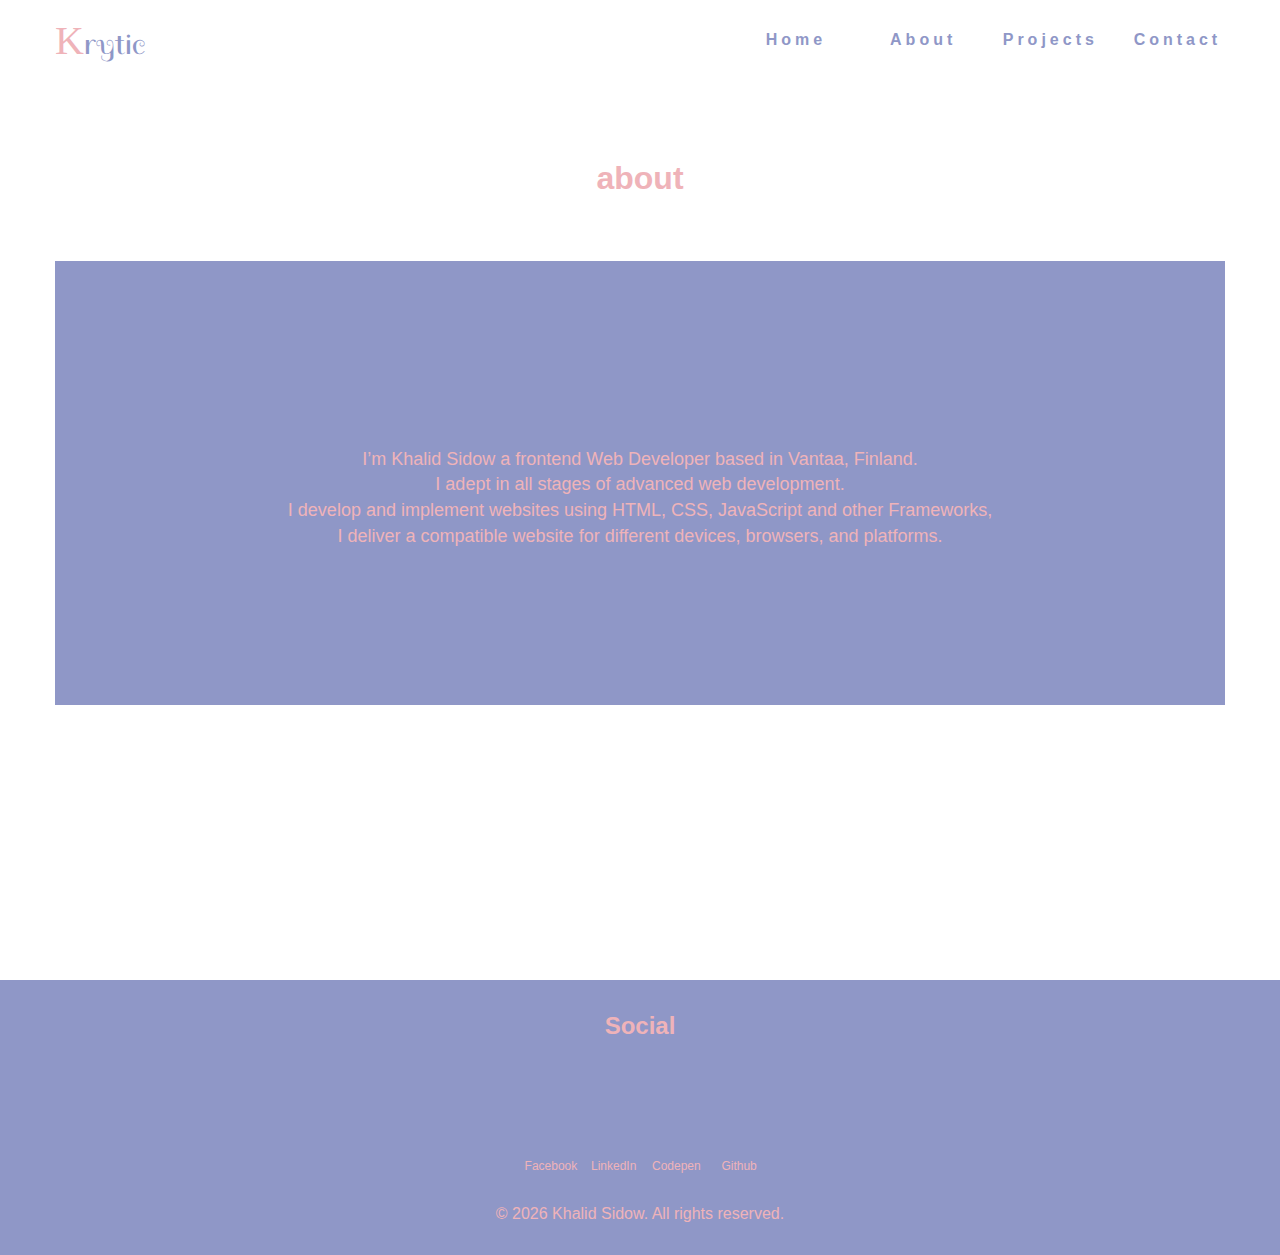
==== about.html @ a8fd4c17 "Add files via upload" ====
<!DOCTYPE html>
<html lang="en">

<head>
    <meta charset="UTF-8">
    <meta name="viewport" content="width=device-width, initial-scale=1.0">

    <head>
        <meta name="description" content="Web Dev focuses on web standards and best 
      practices of web design and development. such as accessibility, 
      brand identity, responsive design, layouts and grids, typography and fonts etc.">
        <title>Krytic | About</title>
        <link href="https://fonts.googleapis.com/css2?family=Spirax&display=swap" rel="stylesheet">
        <link rel="stylesheet" href="https://cdnjs.cloudflare.com/ajax/libs/font-awesome/5.9.0/css/all.min.css"
            integrity="sha512-q3eWabyZPc1XTCmF+8/LuE1ozpg5xxn7iO89yfSOd5/oKvyqLngoNGsx8jq92Y8eXJ/IRxQbEC+FGSYxtk2oiw=="
            crossorigin="anonymous" />
        <link rel="stylesheet" href="style.css">
        <link id="theme-style" rel="stylesheet" type="text/css" href="">
    </head>

<body>

    <button class="hamburger nav-btn" id="nav-btn">
        <span class="one"></span>
        <span class="two"></span>
        <span class="three"></span>
        <span class="menu">Menu</span>
    </button>
    <!-- navbar -->
    <nav class="nav" id="nav">
        <div class="nav-center">


            <!-- nav header -->
            <div class="nav-header">
                <div class="nav-logo">
                    <h3 id="k">
                        K<span class="span">rytic</span>
                    </h3>
                </div>
            </div>
            <!-- nav links -->
            <ul class="nav-links">
                <li><a href="index.html">home</a></li>
                <li><a href="about.html">about</a></li>
                <li><a href="projects.html">projects</a></li>
                <li><a href="contact.html">contact</a></li>
            </ul>
        </div>
    </nav>
    <!-- end of navbar -->
    <!-- sidebar -->
  <aside class="sidebar" id="sidebar">
    <div>
      <ul class="sidebar-links">
        <li><a href="index.html">home</a></li>
        <li><a href="about.html">about</a></li>
        <li><a href="projects.html">projects</a></li>
        <li><a href="contact.html">contact</a></li>
      </ul>
      <ul class="social-icons">
        <!-- single item -->
        <li>
          <a href="https://www.facebook.com/khalid.sidow.90/" target="_blank" class="social-icon">
            <i class="fab fa-facebook"></i>
            <span class="icon-span">Facebook</span>
          </a>
        </li>
        <!-- end of single item -->
        <!-- single item -->
        <li>
          <a href="https://www.linkedin.com/in/khalid-sidow-2786541a6/" target="_blank" class="social-icon">
           <i class="fab fa-linkedin"></i>
            <span class="icon-span">LinkedIn</span>
          </a>
        </li>
        <!-- end of single item -->
        <!-- single item -->
        <li>
          <a href="https://codepen.io/khalidsidow" target="_blank" class="social-icon">
            <i class="fab fa-codepen"></i>
            <span class="icon-span">Codepen</span>
          </a>
        </li>
        <!-- end of single item -->
        <!-- single item -->
        <li>
          <a href="https://github.com/KhalidSidow" target="_blank" class="social-icon">
            <i class="fab fa-github"></i>
            <span class="icon-span">Github</span>
          </a>
        </li>
        <!-- end of single item -->
      </ul>
    </div>
  </aside>
  <!-- end of sidebar -->

    <!-- end of sidebar -->
  <section class="section single-page">
    <div class="section-title">
      <h1>about</h1>
      <div class="underline"></div>
    </div>
    <div class="section-center page-info">
      <p class="text">
        I’m Khalid Sidow a frontend Web Developer based in Vantaa, Finland. 
        <br>I adept in all stages of advanced web development.  
        <br>I develop and implement websites using HTML, CSS, 
        JavaScript and other Frameworks,
        <br>I deliver a compatible website for different devices, 
        browsers, and platforms.
      </p>
    </div>
  </section>
  <!-- End of about -->

  <!-- Footer -->
  <footer class="footer">
    <div class="section-title">
      <h2>Social</h2>
    </div>
    <ul class="social-icons">
      <!-- single item -->
      <li>
        <a href="https://www.facebook.com/khalid.sidow.90/" target="_blank" class="social-icon">
          <i class="fab fa-facebook"></i>
          <span class="icon-span">Facebook</span>
        </a>
      </li>
      <!-- end of single item -->
      <!-- single item -->
      <li>
        <a href="https://www.linkedin.com/in/khalid-sidow-2786541a6/" target="_blank" class="social-icon">
          <i class="fab fa-linkedin"></i>
         <span class="icon-span">LinkedIn</span>
        </a>
      </li>
      <!-- end of single item -->
      <!-- single item -->
      <li>
        <a href="https://codepen.io/khalidsidow" target="_blank" class="social-icon">
          <i class="fab fa-codepen"></i>
          <span class="icon-span">Codepen</span>
        </a>
      </li>
      <!-- end of single item -->
      <!-- single item -->
      <li>
        <a href="https://github.com/KhalidSidow" target="_blank" class="social-icon">
          <i class="fab fa-github"></i>
          <span class="icon-span">Github</span>
        </a>
      </li>
      <!-- end of single item -->
    </ul>
    <p class="copyright">&copy; <span id="date"></span> Khalid Sidow. All rights reserved.</p>
  </footer>

    <script src="scripts.js"></script>

</body>

</html>
---- style.css ----
@import url('https://fonts.googleapis.com/css2?family=Nunito+Sans:ital,wght@1,600&display=swap');

:root{
    --mainColor: hsl(0, 0%, 100%);
    --secondaryColor: #8F97C7;

    --mainText: #EFB3B9;
    --secondaryText: #FFF;
  
    --buttonColor: #EFB3B9;
    --button-hover: #FFF;
    --buttonText: #8F97C7;
    --sidenav-btn-clr: #8F97C7;

    --logo-k-clr: #EFB3B9;
    --transition: all 0.3s linear;
    --spacing: 0.25rem; 
    --radius: 0.5rem;
}

* {
  margin: 0px;
  padding: 0;
    box-sizing: border-box;
  }
  
  body {
    font-family: 'Nunito', sans-serif;
    -webkit-font-smoothing: antialiased;
    background: var(--mainColor);
    color: var(--mainText);
  }

  /* install button */
.hidden {
  display: none !important;
}

#installContainer {
  top: 5rem;
  bottom: 1em;
  display: flex;
  justify-content: center;
  align-items: center;
  width: 100%;
  z-index: 1;
}

#installContainer button {
  font-size: 1em;
  padding: 0.75em;
  cursor: pointer;
  outline: none;
}

  .btn {
    text-transform: uppercase;
    background: var(--buttonColor);
    color: var(--buttonText);
    padding: 0.375rem 0.75rem;
    letter-spacing: var(--spacing);
    display: inline-block;
    font-weight: 700;
    margin-top: 2.25rem;
    -webkit-transition: var(--transition);
    transition: var(--transition);
    font-size: 0.875rem;
    border: 2px solid transparent;
    cursor: pointer;
    box-shadow: 0 1px 3px rgba(0, 0, 0, 0.2);
    border-radius: var(--radius);
  }
  .btn:hover {
    color: var(--buttonText);
    background: var(--button-hover);
  }

  .text {
    padding: 20px;
    overflow: hidden;
    color: var(--mainText);
    margin: 0px;
    margin-bottom: -30px;
    display: inline-flex;
    flex-direction: column;
    letter-spacing: 1;
    line-height: 1.6rem;
    font-size: 18px;
    place-items: center;
}

.container {
  overflow: hidden;
}

/* section */
.section {
  padding: 5rem 0;
}

.section-center {
  width: 90vw;
  margin: 0 auto;
  max-width: 1170px;
  text-align: center;
}
@media screen and (min-width: 992px) {
  .section-center {
    width: 95vw;
  }
}

/* section title */
.section-title {
  color: var(--mainText);
  margin-bottom: 4rem;
  text-align: center;
}

/* Navbar */
@font-face {
    font-family: adec2;
    src: url(/fonts/SS_Adec2.0_main.otf);
  }
  
  .span {
    overflow: hidden;
    color: #8F97C7;
    font-family: 'Spirax', cursive;
    font-size: 30px;
  }
  
  .nav-logo #k {
    font-family: adec2;
    font-weight: 500;
    color: var(--logo-k-clr);
    font-size: 40px; 
  }
  
  ul {
    list-style-type: none;
  }
  a {
    text-decoration: none;
  }
  
  .hamburger {
    display: block;
    position: fixed;
    z-index: 999;
    top: 30px;
    margin-left: 87%; 
    outline: none;
    background-color: transparent;
    border: none;
    cursor: pointer;
  }
  
  .hamburger .one, .hamburger .two, .hamburger .three {
    display: block;
    width: 30px;
    height: 3px;
    background-color: var(--buttonColor);
    transition: 0.3s ease-in-out;
  }

  .hamburger .one:hover, .hamburger .two:hover, .hamburger .three:hover {
    background-color: var(--button-hover);
  }
  
  .hamburger .two {
    margin: 5px 0;
  }
  
  .top {
    transform: rotate(-45deg) translate(-3px, 8px);
  }
  
  .bottom {
    transform: rotate(45deg) translate(-3px, -8px);
  }
  
  .hamburger .menu {
    display: block;
   margin: 1px 0 0 -1px;
   color: var(--buttonColor);
   font-family: "Nunito", sans-serif;
  }

  .hamburger .menu:hover {
    color: var(--button-hover);
  }
  
  .hidden {
    opacity: 0;
  }
  
  .nav-links {
    display: none;
  }

  .nav {
    height: 5rem;
    display: grid;
    -webkit-box-align: center;
    align-items: center;
    -webkit-transition: var(--transition);
    transition: var(--transition);
    padding: 1rem;
    -webkit-box-shadow: 0 1px 2px 0 rgba(60,64,67,0.3), 0 2px 6px 2px rgba(60,64,67,0.15);
      box-shadow: 0 1px 2px 0 rgba(60,64,67,0.3), 0 2px 6px 2px rgba(60,64,67,0.15);
  }

  .nav-center {
    width: 100%;
    max-width: 1170px;
    margin: auto auto;
  }
  
  @media screen and (min-width: 768px) {
    .nav {
      background: var(--mainColor);
    }
    .hamburger {
      display: none;
    }
    .nav-links {
      display: grid;
      grid-template-columns: repeat(4, 1fr);
      justify-items: center;
      -webkit-column-gap: 2rem;
      -moz-column-gap: 2rem;
      column-gap: 2rem;
    }
    .nav-links a {
      text-transform: capitalize;
      color: #8F97C7;
      font-weight: bold;
      letter-spacing: var(--spacing);
      -webkit-transition: var(--transition);
      transition: var(--transition);
    }
    .nav-links a:hover {
      color: var(--logo-c-clr);
    }
    .nav-center {
      display: grid;
      grid-template-columns: auto 1fr;
      -webkit-box-align: center;
      align-items: center;
    }
  
    .nav-links {
      justify-self: end;
    }
  }
  
  /* fixed navbar */
  .navbar-fixed {
    position: fixed;
    top: 0;
    left: 0;
    width: 100%;
    background: var(--mainColor);
    z-index: 1;
  }
  
  /*
  =============== 
  Sidebar
  ===============
  */
  
  .sidebar {
    position: fixed;
    top: 0;
    left: 0;
    width: 100%;
    height: 100%;
    background: var(--secondaryColor);
    z-index: 10;
    display: grid;
    place-items: center;
    -webkit-transition: var(--transition);
    transition: var(--transition);
    /* add later */
    -webkit-transform: translate(-100%);
    transform: translate(-100%);
  }
  .show-sidebar {
    -webkit-transform: translate(0);
    transform: translate(0);
    z-index: 1;
  }
  .sidebar-links {
    text-align: center;
  }
  /* add sidebar links to navbar links */
  .sidebar-links a {
    font-size: 2rem;
    text-transform: capitalize;
    -webkit-transition: var(--transition);
    transition: var(--transition);
    color: var(--buttonColor);
    letter-spacing: var(--spacing);
    display: inline-block;
    margin-bottom: 1.5rem;
  }
  
  .sidebar-links a:hover {
    color: var(--button-hover);
  }


  .sidebar .social-icon {
    color: var(--buttonColor);
  }

  .sidebar .social-icon:hover {
    color: var(--button-hover);
  }

  .social-icons {
    display: grid;
    margin-top: 3rem;
    grid-template-columns: repeat(4, 1fr);
    justify-items: center;
  }
  
  .social-icon {
    font-size: 1.5rem;
    display: flex;
    flex-direction: column;
    text-align: center;
    margin-left: 10px;
    color: var(--buttonColor);
    -webkit-transition: var(--transition);
    transition: var(--transition);
  }
  
  .social-icon .icon-span {
    font-size: 12px;
    margin-top: 7px;
  }
  
  .social-icon:hover {
    color: var(--button-hover);
  }

   /*
=============== 
Hero
===============
*/

.hero {
    background: var(--secondaryColor);
  }
  
  .hero h1 {
    color: var(--secondaryText);
  }
  
  .row {
    padding: 16px;
    display: flex;
    flex-direction: column;
    width: 100%;
    justify-content: center;
    align-items: center;
    align-items: center;
  }
  
  .hero-center {
    min-height: calc(100vh - 5rem);
    display: flex;
    -webkit-box-align: center;
    align-items: center;
    justify-items: center;
  }
  
  .hero-img {
    width: 30em;
  }
  
  .hero-img img {
    width: 100%;
    height: 100%;
    }
  
  #theme-options-wrapper{
    width: 100%;
    display: flex;
    flex-wrap: wrap;
    justify-content: center;
    align-items: center;
  }
  
  .theme-btn{
    margin-left: 10px;
    margin-bottom: 10px;
    padding: 10px;
    outline: none;
  }
  
  #settings-note{
    color: var(--mainText);
    position: relative;
    font-size: 20px;
    font-style: italic;
    text-align: center;
  }
  
  #light-mode{
    background-color: #fff;
    color: #000;
  }
  
  #dark-mode{
    background-color: #000;
    color: #fff;
  }
  
  #brand-mode{
    background-color: #EFB3B9;
    color: #8E97C7;
  }
  
  #purple-mode{
    background-color: #7E4C74;
    color: #fff;
  }
  
  #burnt-sienna-mode{
    background-color: #ee7708;
    color: #fff;
  }
  
  @media screen and (max-width: 700px) {
    .hero-center {
      display: flex;
      flex-direction: column-reverse;
      margin: 0 20px;
    }
    .hero-img {
      display: block;
      width: 100%;
      display: flex;
      align-items: center;
      justify-content: center;
      margin: 0 auto;
    }
  
    .hero-photo {
      width: 100%;
      margin-top: 50px;
    }
  }
  
  /* later in the media query */
  @media screen and (max-width: 991) {
    .hero-center {
      display: flex;
      flex-direction: column-reverse;
    }
  
    .hero-img {
      width: 100%;
    }
    
    .hero-img img {
      width: 100%;
    }
  }

/*
=============== 
About
===============
*/

/* section title in globals */
.about-title {
    text-align: left;
    margin-bottom: 2rem;
    color: var(--secondaryColor)
  }
  .about-center {
    display: grid;
    gap: 3rem 2rem;
  }
  .about-img {
    justify-self: center;
  }
  
  @media screen and (min-width: 992px) {
    .about-center {
      grid-template-columns: 1fr 1fr;
    }
    /* about-img::before added to hero */
    .about-img {
      position: relative;
    }
    .about-img::before {
      left: -2rem;
    }
    .about-info {
      align-self: center;
    }
  }
    
  /*
  =============== 
  Services
  ===============
  */
  /* talk about small screen 
  without grid 
   different setup */
  /* bg-grey in globals */
  
  .service {
    background: var(--secondaryColor);
    color: var(--secondaryText);
    padding: 3rem 1.5rem;
    margin-bottom: 2rem;
    border-radius: var(--radius);
    text-align: center;
  }
  .service .service-icon {
    font-size: 2rem;
    margin-bottom: 1.5rem;
  }
  
  .service p {
    margin-top: 10px;
    color: var(--mainText);
    -webkit-transition: var(--transition);
    transition: var(--transition);
  }
  
  @media screen and (min-width: 676px) {
    .services-center {
      display: grid;
      grid-template-columns: 1fr 1fr;
      -webkit-column-gap: 2rem;
      -moz-column-gap: 2rem;
      column-gap: 2rem;
    }
  }
  
  @media screen and (min-width: 992px) {
    .services-center {
      grid-template-columns: 1fr 1fr 1fr;
    }
  }
  
  /*
  =============== 
  Projects
  ===============
  */
  .projects-page-center {
    display: grid;
    grid-template-columns: repeat(auto-fill, minmax(270px, 1fr));
    gap: 3rem 2rem;
  }
  .single-project {
    background: var(--secondaryColor);
    border-radius: var(--radius);
  }
  .project-container img {
    width: 80%;
    margin-top: 50px;
  }
  .project-container {
    position: relative;
  }
  .project-icon {
    transform: translate(-50%, 50%);
    color: #000;
  }
  
  .project-details {
    padding: 4rem 1.5rem;
  }
  .project-details h3 {
    color: var(--secondaryText);
    font-size: 20px;
    margin: 30px 0 10px 0;
  }
  
  .project-details p {
    color: var(--mainText);
  }
  
  .project-footer {
    display: grid;
    grid-template-columns: 1fr 1fr;
    margin-top: 2rem;
    text-align: center;
  }
  .project-footer span {
    margin-left: 10px;
  }
  .project-footer a {
    text-transform: capitalize;
    color: var(--button-text);
    transition: var(--transition);
  }
  
  @media screen and (max-width: 827px) {
    .project-footer span {
      width: 80%;
    }
  }
  
  /*
  =============== 
  Footer
  ===============
  */
  
  .footer {
    padding: 2rem;
    background: var(--secondaryColor);
    display: grid;
    place-items: center;
  }
  
  .footer .social-icons {
    margin-bottom: 2rem;
    text-align: center;
  }

  .footer p {
    font-size: 1rem;
    color: var(--mainText);
  }
  
  /*
  =============== 
  Single Page
  ===============
  */
  .single-page {
    background-color: var(--mainColor);
    height:100vh;
  }
  .page-info {
    width: 100%;
    height: 60%;
    background: var(--secondaryColor);
    display: flex;
    flex-direction: column;
    justify-content: center;
    align-items: center;
  }
  
  .page-info a {
    text-transform: uppercase;
    color: var(--button-hover);
    font-size: 1rem;
  }
  
  .page-info a:hover {
    color: var(--buttonText);
  }
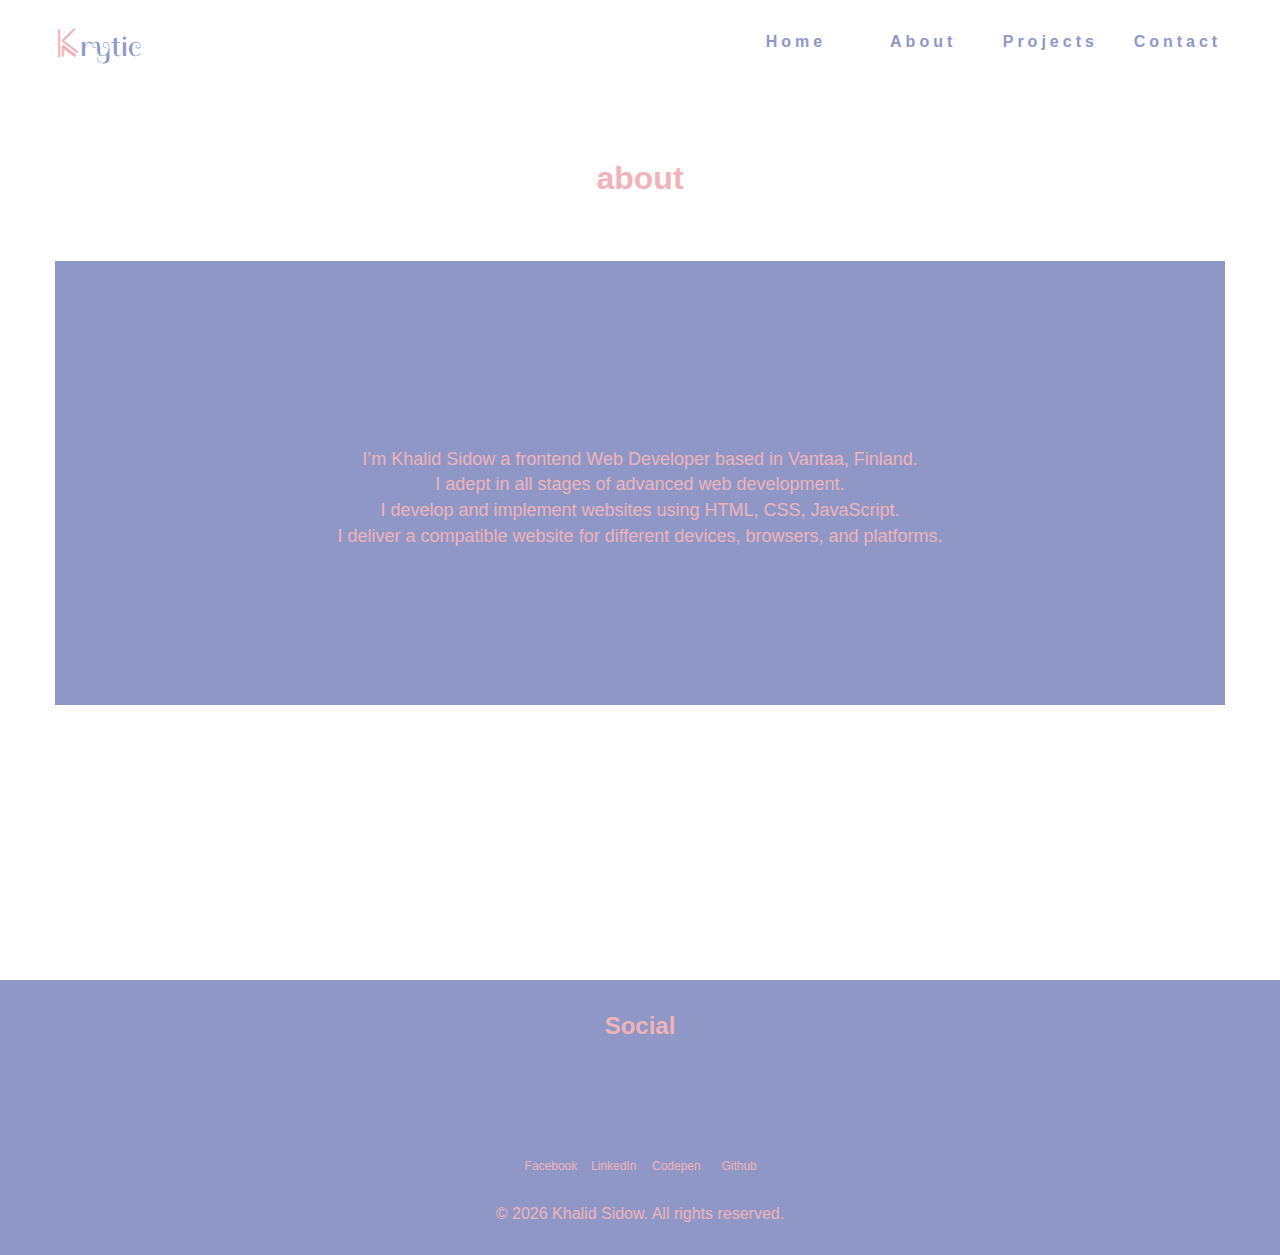
==== commit 957c0cd0: "Update about.html" ====
--- a/about.html
+++ b/about.html
@@ -107,7 +107,7 @@
         I’m Khalid Sidow a frontend Web Developer based in Vantaa, Finland. 
         <br>I adept in all stages of advanced web development.  
         <br>I develop and implement websites using HTML, CSS, 
-        JavaScript and other Frameworks,
+        JavaScript.
         <br>I deliver a compatible website for different devices, 
         browsers, and platforms.
       </p>
@@ -161,4 +161,4 @@
 
 </body>
 
-</html>+</html>
--- a/style.css
+++ b/style.css
@@ -120,7 +120,7 @@
 /* Navbar */
 @font-face {
     font-family: adec2;
-    src: url(/fonts/SS_Adec2.0_main.otf);
+    src: url(SS_Adec2.0_main.otf);
   }
   
   .span {
@@ -164,10 +164,6 @@
     transition: 0.3s ease-in-out;
   }
 
-  .hamburger .one:hover, .hamburger .two:hover, .hamburger .three:hover {
-    background-color: var(--button-hover);
-  }
-  
   .hamburger .two {
     margin: 5px 0;
   }
@@ -177,7 +173,7 @@
   }
   
   .bottom {
-    transform: rotate(45deg) translate(-3px, -8px);
+    transform: rotate(45deg) translate(3px, 8px);
   }
   
   .hamburger .menu {
@@ -185,11 +181,7 @@
    margin: 1px 0 0 -1px;
    color: var(--buttonColor);
    font-family: "Nunito", sans-serif;
-  }
-
-  .hamburger .menu:hover {
-    color: var(--button-hover);
-  }
+}
   
   .hidden {
     opacity: 0;
@@ -665,4 +657,4 @@
   
   .page-info a:hover {
     color: var(--buttonText);
-  }+  }
